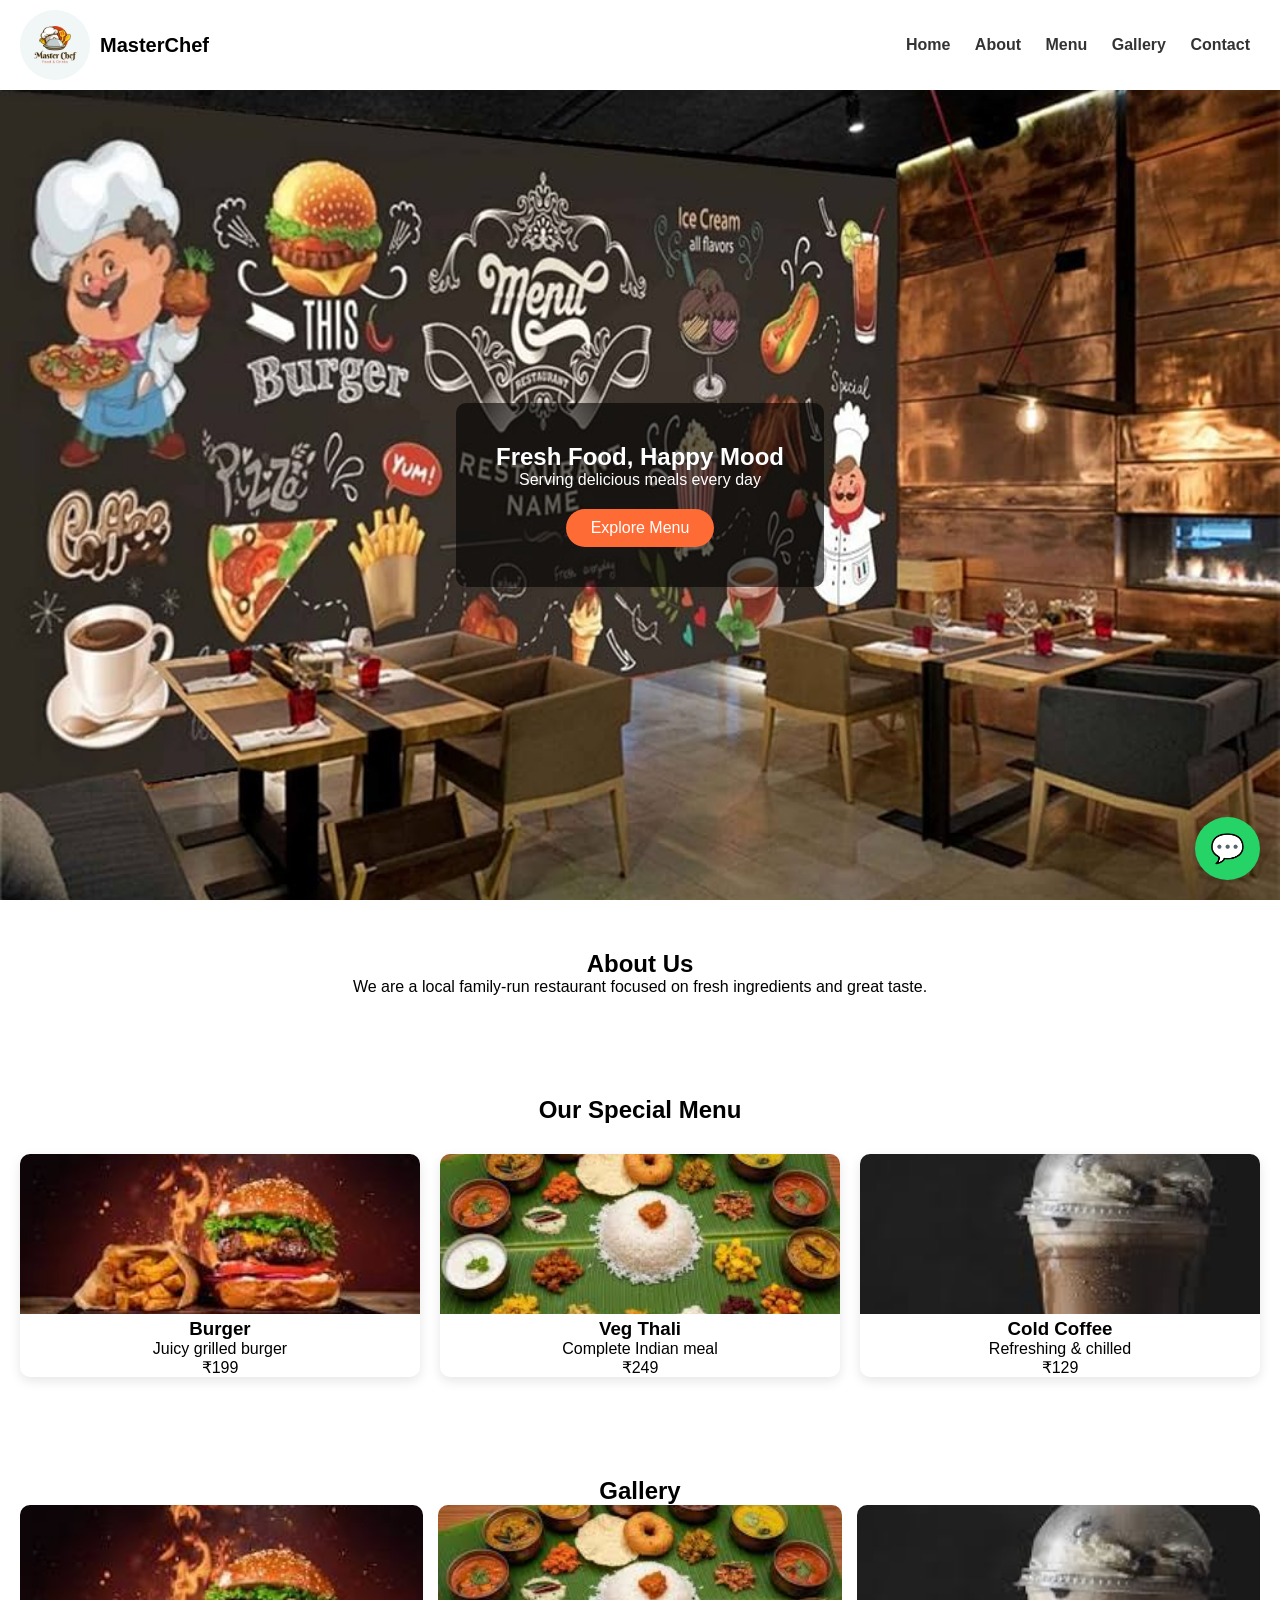
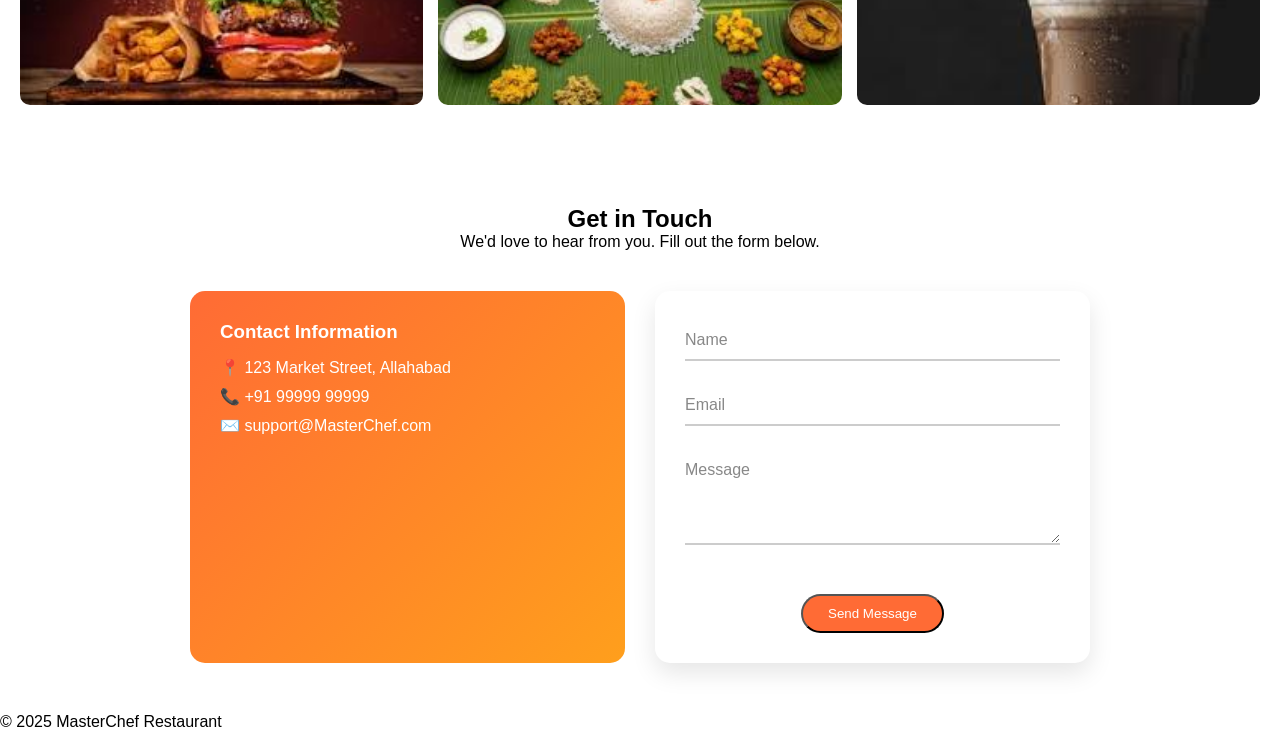
==== index.html @ ee82ebd5 "menu web" ====
<!DOCTYPE html>
<html lang="en">
<head>
    <meta charset="UTF-8" />
    <meta name="viewport" content="width=device-width, initial-scale=1.0" />
    <title>LocalBites Restaurant</title>
    <link rel="stylesheet" href="style.css" />
</head>
<body>

<!-- Navbar -->
<header class="navbar" id="navbar">
    <div class="brand">
        <img src="logo.webp" alt="Logo" />
        <span>MasterChef</span>
    </div>
    <nav id="nav-menu">
        <a href="#home">Home</a>
        <a href="#about">About</a>
        <a href="#menu">Menu</a>
        <a href="#gallery">Gallery</a>
        <a href="#contact">Contact</a>
    </nav>
    <div class="menu-icon" onclick="toggleMenu()">☰</div>
</header>

<!-- Hero -->
<section id="home" class="hero" style="background-image:url('background.jpeg')">
    <div class="hero-content">
        <h1>Fresh Food, Happy Mood</h1>
        <p>Serving delicious meals every day</p>
        <a href="#menu" class="btn">Explore Menu</a>
    </div>
</section>

<!-- About -->
<section id="about" class="section">
    <h2>About Us</h2>
    <p>We are a local family‑run restaurant focused on fresh ingredients and great taste.</p>
</section>

<!-- Menu -->
<section id="menu" class="section">
    <h2>Our Special Menu</h2>
    <div class="menu-items">
        <div class="card">
            <img src="burger.jpeg" />
            <h3>Burger</h3>
            <p>Juicy grilled burger</p>
            <span>₹199</span>
        </div>
        <div class="card">
            <img src="thali.jpeg" />
            <h3>Veg Thali</h3>
            <p>Complete Indian meal</p>
            <span>₹249</span>
        </div>
        <div class="card">
            <img src="cold cofee.jpeg" />
            <h3>Cold Coffee</h3>
            <p>Refreshing & chilled</p>
            <span>₹129</span>
        </div>
    </div>
</section>

<!-- Gallery -->
<section id="gallery" class="section gallery">
    <h2>Gallery</h2>
    <div class="gallery-grid">
        <img src="burger.jpeg" />
        <img src="thali.jpeg" />
        <img src="cold cofee.jpeg" />
    </div>
</section>

<!-- Contact -->
<section id="contact" class="section contact">
    <h2>Get in Touch</h2>
    <p class="contact-sub">We'd love to hear from you. Fill out the form below.</p>

    <div class="contact-wrapper">
        <!-- Contact Info -->
        <div class="contact-info">
            <h3>Contact Information</h3>
            <p>📍 123 Market Street, Allahabad</p>
            <p>📞 +91 99999 99999</p>
            <p>✉️ support@MasterChef.com</p>
        </div>

        <!-- Contact Form -->
        <form id="contactForm" class="contact-form">
            <div class="form-group">
                <input id="name" required />
                <label>Name</label>
            </div>
            <div class="form-group">
                <input id="email" type="email" required />
                <label>Email</label>
            </div>
            <div class="form-group">
                <textarea id="message" rows="4" required></textarea>
                <label>Message</label>
            </div>
            <button type="submit" class="btn">Send Message</button>
            <p id="formMessage"></p>
        </form>
    </div>
</section>

<!-- WhatsApp Button -->
<a href="https://wa.me/919999999999" class="whatsapp" target="_blank">💬</a>

<footer class="footer">
    <p>© 2025 MasterChef Restaurant</p>
</footer>

<script src="script.js"></script>
</body>
</html>
---- style.css ----
* {
  margin: 0;
  padding: 0;
  box-sizing: border-box;
  font-family: "Segoe UI", sans-serif;
}

.navbar {
  position: sticky;
  top: 0;
  background: white;
  display: flex;
  justify-content: space-between;
  align-items: center;
  padding: 10px 20px;
  box-shadow: 0 2px 10px rgba(0, 0, 0, 0.1);
  z-index: 1000;
}

.brand {
  display: flex;
  align-items: center;
  gap: 10px;
}

.brand img {
  width: 70px;
  border-radius: 50%;
}
.brand span{
  font-size: 20px;
  font-weight: 600;
}

nav a {
  margin: 0 10px;
  text-decoration: none;
  font-weight: 600;
  color: #333;
}

.menu-icon {
  display: none;
  font-size: 22px;
  cursor: pointer;
}

.hero {
  height: 90vh;
  background-size: cover;
  background-position: center;
  display: flex;
  align-items: center;
  justify-content: center;
}

.hero-content {
  background: rgba(0, 0, 0, 0.6);
  padding: 40px;
  color: white;
  text-align: center;
  border-radius: 10px;
}

.btn {
  display: inline-block;
  margin-top: 20px;
  padding: 10px 25px;
  background: #ff6b35;
  color: white;
  text-decoration: none;
  border-radius: 25px;
}

.section {
  padding: 50px 20px;
  text-align: center;
}

.menu-items {
  display: grid;
  grid-template-columns: repeat(auto-fit, minmax(220px, 1fr));
  gap: 20px;
  margin-top: 30px;
}

.card {
  box-shadow: 0 4px 12px rgba(0, 0, 0, 0.1);
  border-radius: 10px;
  overflow: hidden;
}

.card img {
  width: 100%;
  height: 160px;
  object-fit: cover;
}

.gallery-grid {
  display: grid;
  grid-template-columns: repeat(auto-fit, minmax(200px, 1fr));

  gap: 15px;
}

.gallery-grid img{
    width:100%;
    height:200px;            
    object-fit:cover;        
    object-position:center;  
    border-radius:10px;
}
.contact-wrapper{
    display:grid;
    grid-template-columns:1fr 1fr;
    gap:30px;
    max-width:900px;
    margin:40px auto 0;
}

.contact-info{
    background:linear-gradient(135deg,#ff6b35,#ff9f1c);
    color:white;
    padding:30px;
    border-radius:15px;
    text-align:left;
}

.contact-info h3{ margin-bottom:15px; }
.contact-info p{ margin:10px 0; }

.contact-form{
    background:white;
    padding:30px;
    border-radius:15px;
    box-shadow:0 10px 25px rgba(0,0,0,0.1);
}

.form-group{
    position:relative;
    margin-bottom:25px;
}

.form-group input,
.form-group textarea{
    width:100%;
    padding:10px;
    border:none;
    border-bottom:2px solid #ccc;
    outline:none;
    font-size:16px;
}

.form-group label{
    position:absolute;
    left:0;
    top:10px;
    color:#888;
    transition:.3s;
}

.form-group input:focus + label,
.form-group input:valid + label,
.form-group textarea:focus + label,
.form-group textarea:valid + label{
    top:-10px;
    font-size:13px;
    color:#ff6b35;
}

@media(max-width:768px){
    .contact-wrapper{ grid-template-columns:1fr; }
}

.whatsapp{
    position:fixed;
    bottom:20px;
    right:20px;
    font-size:28px;
    background:#25d366;
    color:white;
    padding:15px;
    border-radius:100%;
    text-decoration:none;
}

@media(max-width:768px){
    nav{display:none;flex-direction:column;}
    nav.show{display:flex;}
    .menu-icon{display:block;}
}
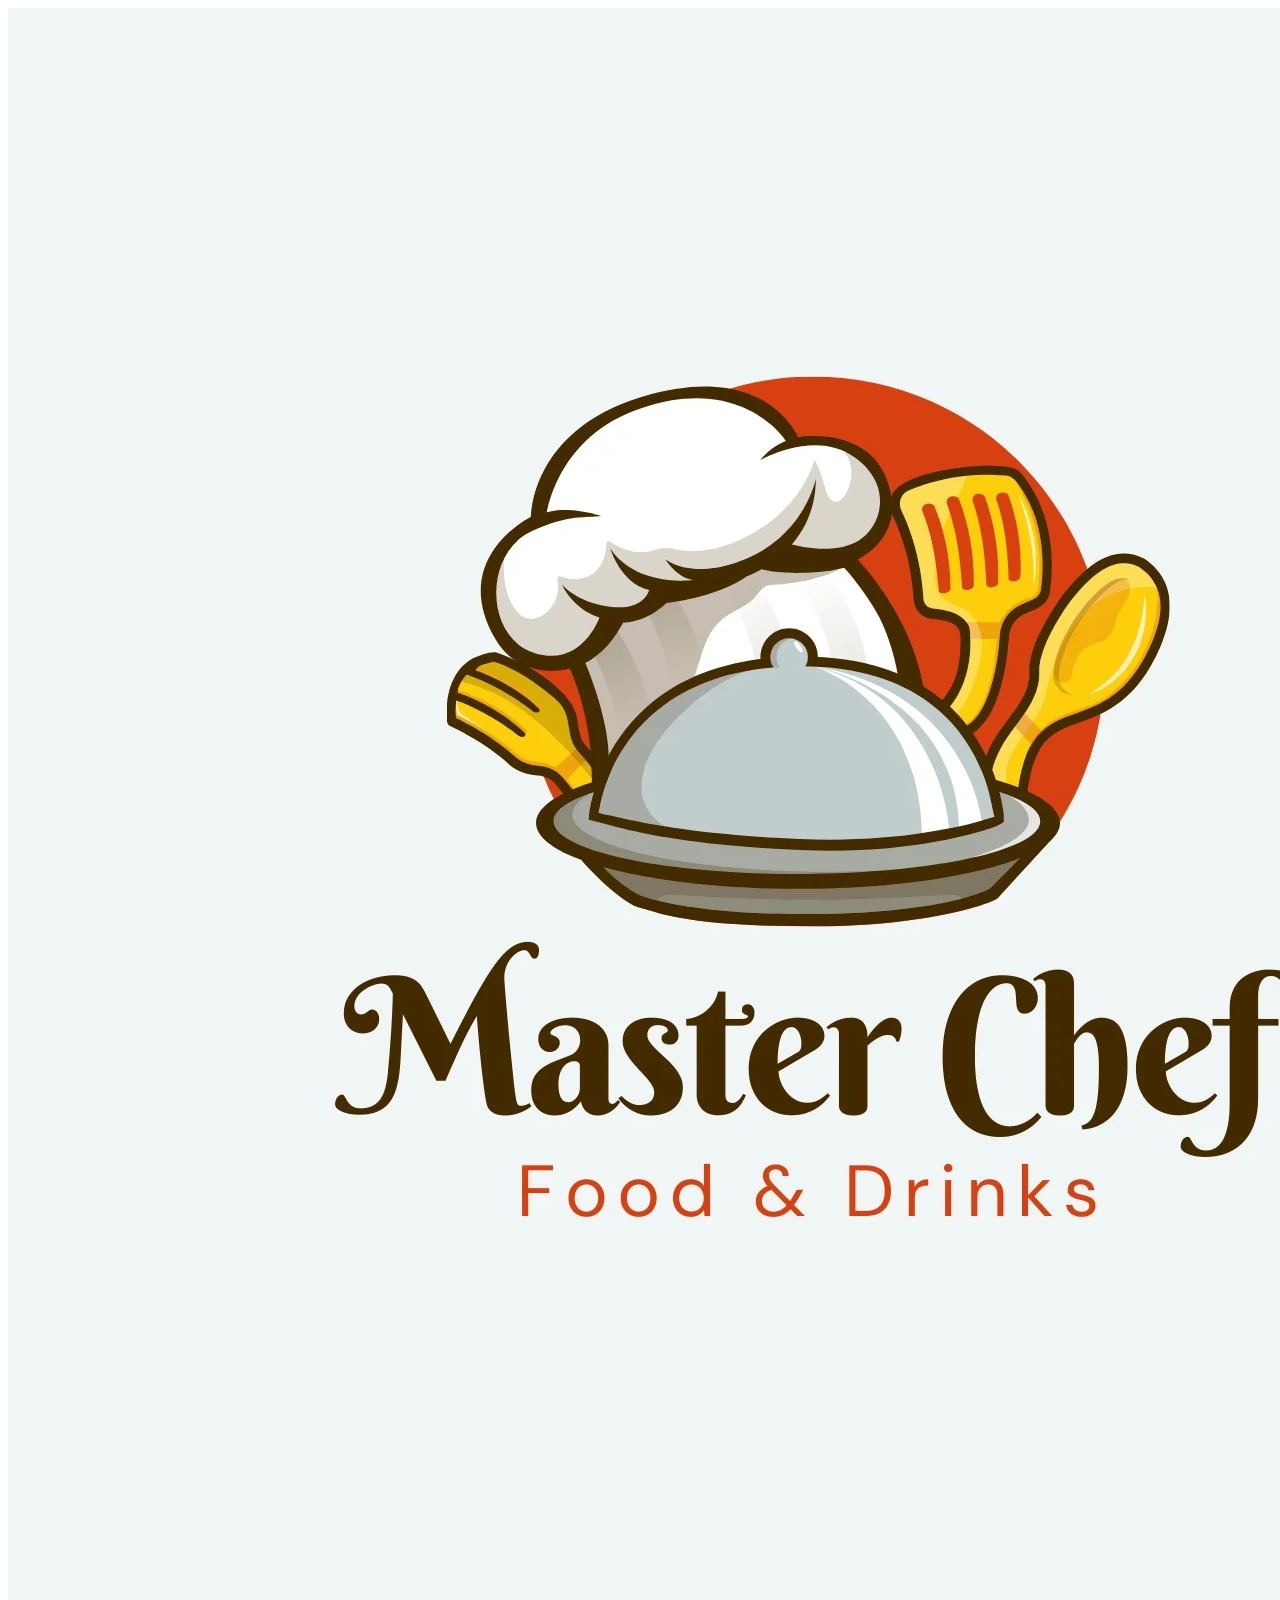
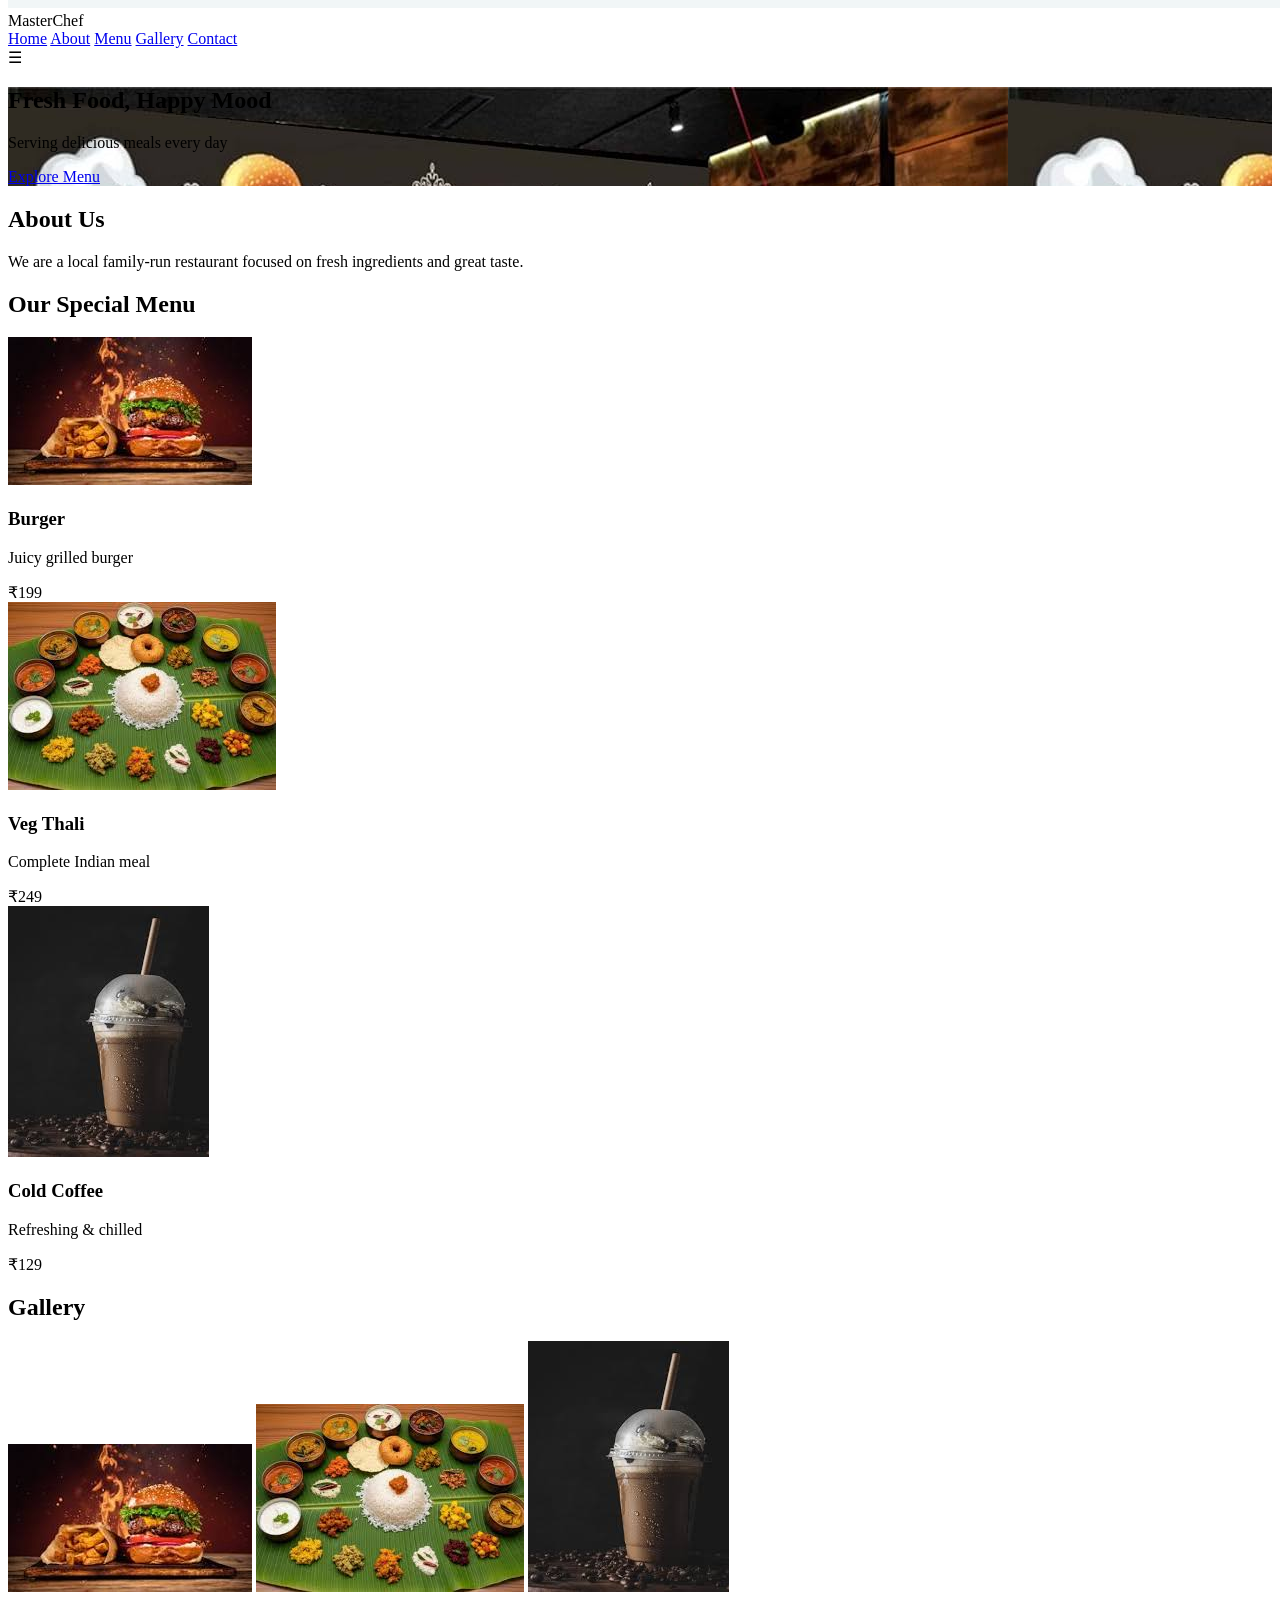
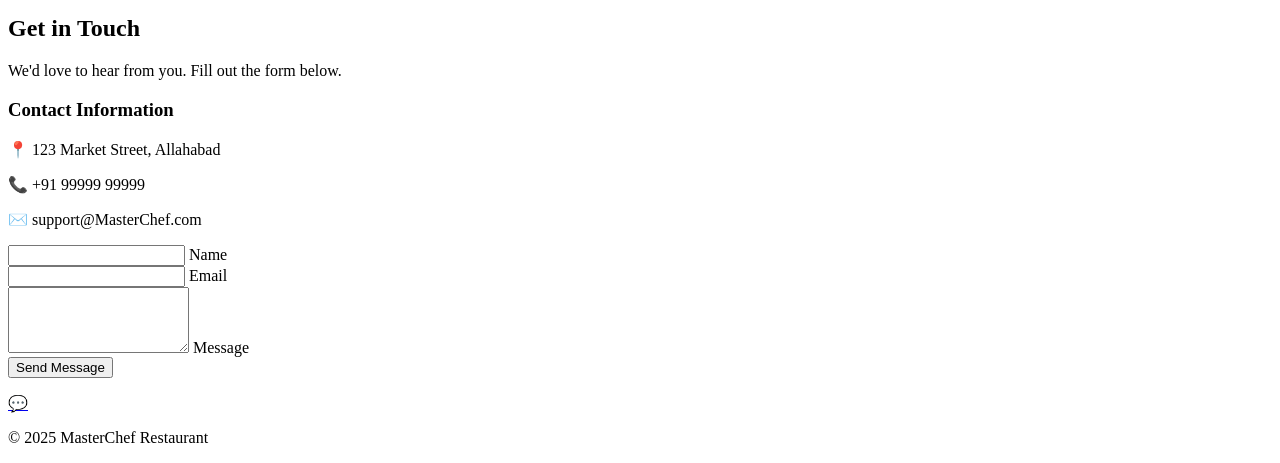
==== commit ce8665db: "Add files via upload" ====
--- a/index.html
+++ b/index.html
@@ -1,120 +1,120 @@
-<!DOCTYPE html>
-<html lang="en">
-<head>
-    <meta charset="UTF-8" />
-    <meta name="viewport" content="width=device-width, initial-scale=1.0" />
-    <title>LocalBites Restaurant</title>
-    <link rel="stylesheet" href="style.css" />
-</head>
-<body>
-
-<!-- Navbar -->
-<header class="navbar" id="navbar">
-    <div class="brand">
-        <img src="logo.webp" alt="Logo" />
-        <span>MasterChef</span>
-    </div>
-    <nav id="nav-menu">
-        <a href="#home">Home</a>
-        <a href="#about">About</a>
-        <a href="#menu">Menu</a>
-        <a href="#gallery">Gallery</a>
-        <a href="#contact">Contact</a>
-    </nav>
-    <div class="menu-icon" onclick="toggleMenu()">☰</div>
-</header>
-
-<!-- Hero -->
-<section id="home" class="hero" style="background-image:url('background.jpeg')">
-    <div class="hero-content">
-        <h1>Fresh Food, Happy Mood</h1>
-        <p>Serving delicious meals every day</p>
-        <a href="#menu" class="btn">Explore Menu</a>
-    </div>
-</section>
-
-<!-- About -->
-<section id="about" class="section">
-    <h2>About Us</h2>
-    <p>We are a local family‑run restaurant focused on fresh ingredients and great taste.</p>
-</section>
-
-<!-- Menu -->
-<section id="menu" class="section">
-    <h2>Our Special Menu</h2>
-    <div class="menu-items">
-        <div class="card">
-            <img src="burger.jpeg" />
-            <h3>Burger</h3>
-            <p>Juicy grilled burger</p>
-            <span>₹199</span>
-        </div>
-        <div class="card">
-            <img src="thali.jpeg" />
-            <h3>Veg Thali</h3>
-            <p>Complete Indian meal</p>
-            <span>₹249</span>
-        </div>
-        <div class="card">
-            <img src="cold cofee.jpeg" />
-            <h3>Cold Coffee</h3>
-            <p>Refreshing & chilled</p>
-            <span>₹129</span>
-        </div>
-    </div>
-</section>
-
-<!-- Gallery -->
-<section id="gallery" class="section gallery">
-    <h2>Gallery</h2>
-    <div class="gallery-grid">
-        <img src="burger.jpeg" />
-        <img src="thali.jpeg" />
-        <img src="cold cofee.jpeg" />
-    </div>
-</section>
-
-<!-- Contact -->
-<section id="contact" class="section contact">
-    <h2>Get in Touch</h2>
-    <p class="contact-sub">We'd love to hear from you. Fill out the form below.</p>
-
-    <div class="contact-wrapper">
-        <!-- Contact Info -->
-        <div class="contact-info">
-            <h3>Contact Information</h3>
-            <p>📍 123 Market Street, Allahabad</p>
-            <p>📞 +91 99999 99999</p>
-            <p>✉️ support@MasterChef.com</p>
-        </div>
-
-        <!-- Contact Form -->
-        <form id="contactForm" class="contact-form">
-            <div class="form-group">
-                <input id="name" required />
-                <label>Name</label>
-            </div>
-            <div class="form-group">
-                <input id="email" type="email" required />
-                <label>Email</label>
-            </div>
-            <div class="form-group">
-                <textarea id="message" rows="4" required></textarea>
-                <label>Message</label>
-            </div>
-            <button type="submit" class="btn">Send Message</button>
-            <p id="formMessage"></p>
-        </form>
-    </div>
-</section>
-
-<!-- WhatsApp Button -->
-<a href="https://wa.me/919999999999" class="whatsapp" target="_blank">💬</a>
-
-<footer class="footer">
-    <p>© 2025 MasterChef Restaurant</p>
-</footer>
-
-<script src="script.js"></script>
-</body>
+<!DOCTYPE html>
+<html lang="en">
+<head>
+    <meta charset="UTF-8" />
+    <meta name="viewport" content="width=device-width, initial-scale=1.0" />
+    <title>LocalBites Restaurant</title>
+    <link rel="stylesheet" href="style.css" />
+</head>
+<body>
+
+<!-- Navbar -->
+<header class="navbar" id="navbar">
+    <div class="brand">
+        <img src="logo.webp" alt="Logo" />
+        <span>MasterChef</span>
+    </div>
+    <nav id="nav-menu">
+        <a href="#home">Home</a>
+        <a href="#about">About</a>
+        <a href="#menu">Menu</a>
+        <a href="#gallery">Gallery</a>
+        <a href="#contact">Contact</a>
+    </nav>
+    <div class="menu-icon" onclick="toggleMenu()">☰</div>
+</header>
+
+<!-- Hero -->
+<section id="home" class="hero" style="background-image:url('background.jpeg')">
+    <div class="hero-content">
+        <h1>Fresh Food, Happy Mood</h1>
+        <p>Serving delicious meals every day</p>
+        <a href="#menu" class="btn">Explore Menu</a>
+    </div>
+</section>
+
+<!-- About -->
+<section id="about" class="section">
+    <h2>About Us</h2>
+    <p>We are a local family‑run restaurant focused on fresh ingredients and great taste.</p>
+</section>
+
+<!-- Menu -->
+<section id="menu" class="section">
+    <h2>Our Special Menu</h2>
+    <div class="menu-items">
+        <div class="card">
+            <img src="burger.jpeg" />
+            <h3>Burger</h3>
+            <p>Juicy grilled burger</p>
+            <span>₹199</span>
+        </div>
+        <div class="card">
+            <img src="thali.jpeg" />
+            <h3>Veg Thali</h3>
+            <p>Complete Indian meal</p>
+            <span>₹249</span>
+        </div>
+        <div class="card">
+            <img src="cold cofee.jpeg" />
+            <h3>Cold Coffee</h3>
+            <p>Refreshing & chilled</p>
+            <span>₹129</span>
+        </div>
+    </div>
+</section>
+
+<!-- Gallery -->
+<section id="gallery" class="section gallery">
+    <h2>Gallery</h2>
+    <div class="gallery-grid">
+        <img src="burger.jpeg" />
+        <img src="thali.jpeg" />
+        <img src="cold cofee.jpeg" />
+    </div>
+</section>
+
+<!-- Contact -->
+<section id="contact" class="section contact">
+    <h2>Get in Touch</h2>
+    <p class="contact-sub">We'd love to hear from you. Fill out the form below.</p>
+
+    <div class="contact-wrapper">
+        <!-- Contact Info -->
+        <div class="contact-info">
+            <h3>Contact Information</h3>
+            <p>📍 123 Market Street, Allahabad</p>
+            <p>📞 +91 99999 99999</p>
+            <p>✉️ support@MasterChef.com</p>
+        </div>
+
+        <!-- Contact Form -->
+        <form id="contactForm" class="contact-form">
+            <div class="form-group">
+                <input id="name" required />
+                <label>Name</label>
+            </div>
+            <div class="form-group">
+                <input id="email" type="email" required />
+                <label>Email</label>
+            </div>
+            <div class="form-group">
+                <textarea id="message" rows="4" required></textarea>
+                <label>Message</label>
+            </div>
+            <button type="submit" class="btn">Send Message</button>
+            <p id="formMessage"></p>
+        </form>
+    </div>
+</section>
+
+<!-- WhatsApp Button -->
+<a href="https://wa.me/919999999999" class="whatsapp" target="_blank">💬</a>
+
+<footer class="footer">
+    <p>© 2025 MasterChef Restaurant</p>
+</footer>
+
+<script src="script.js"></script>
+</body>
 </html>
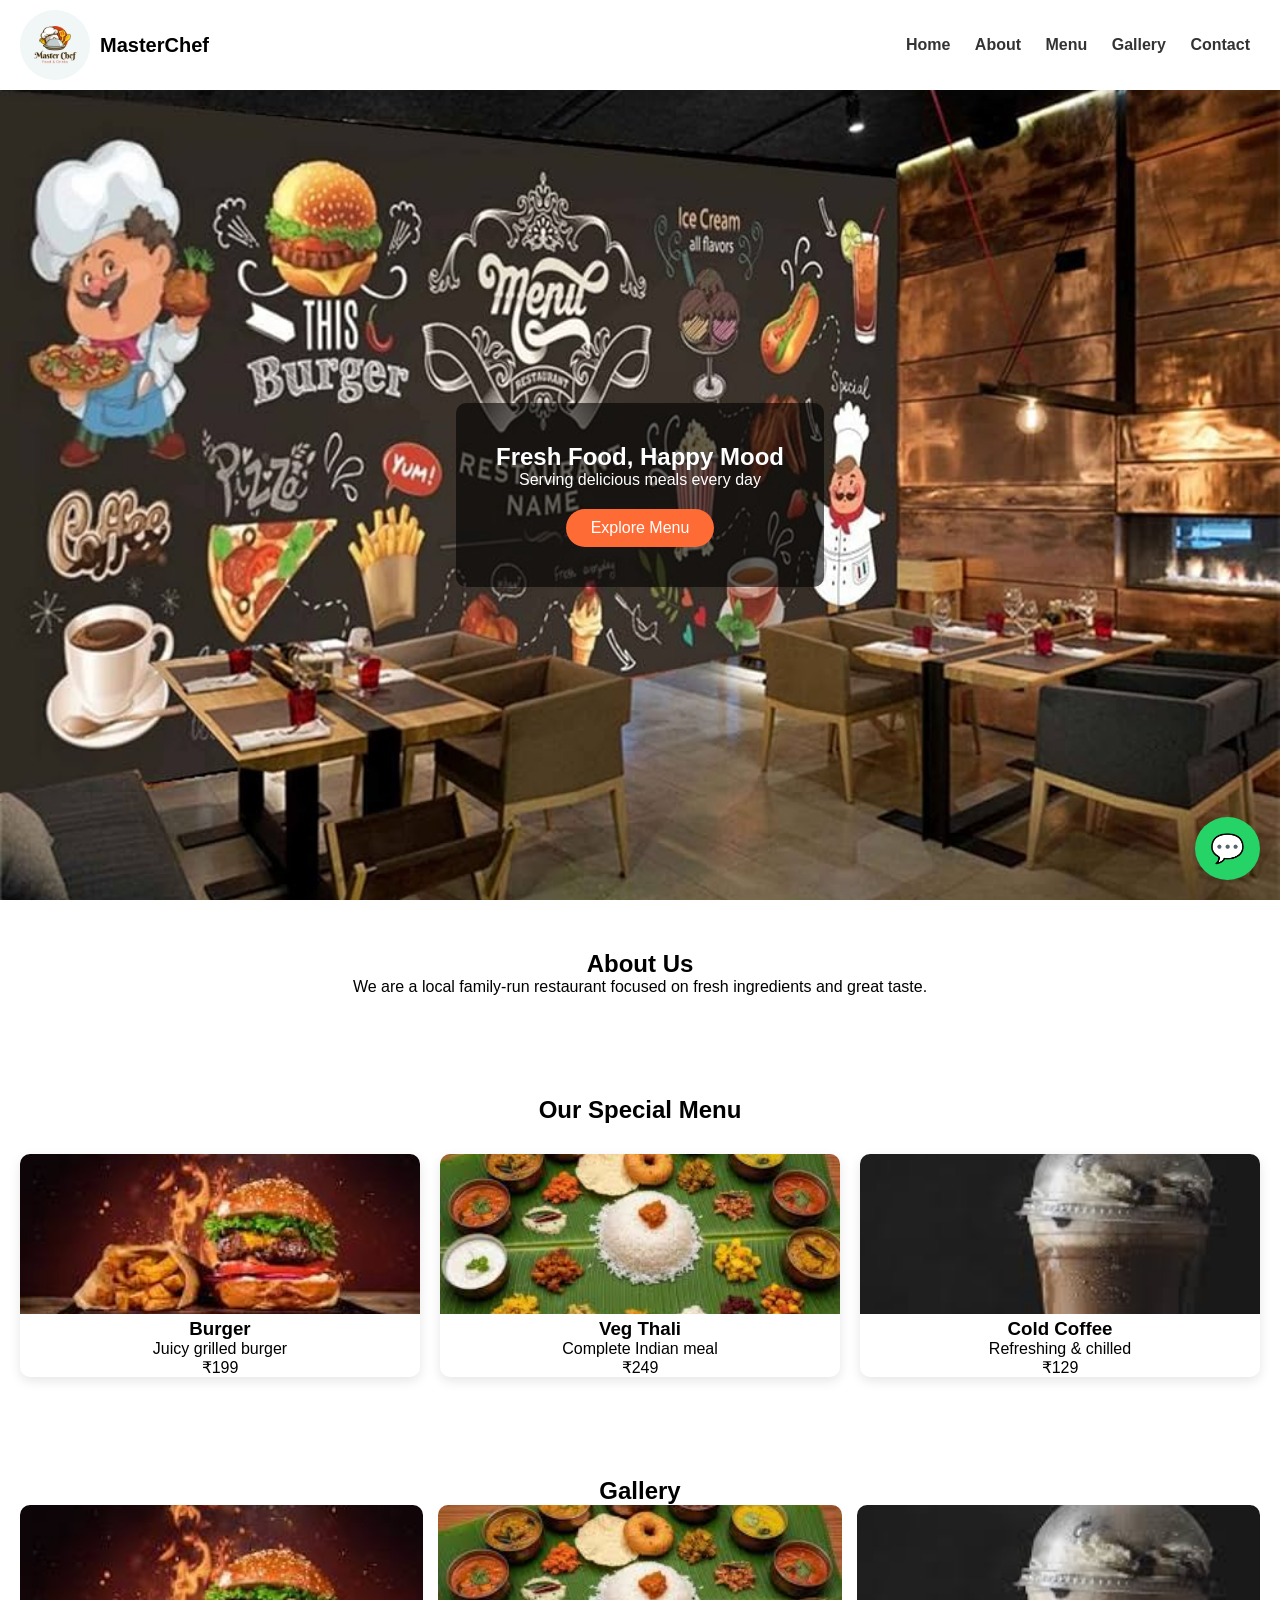
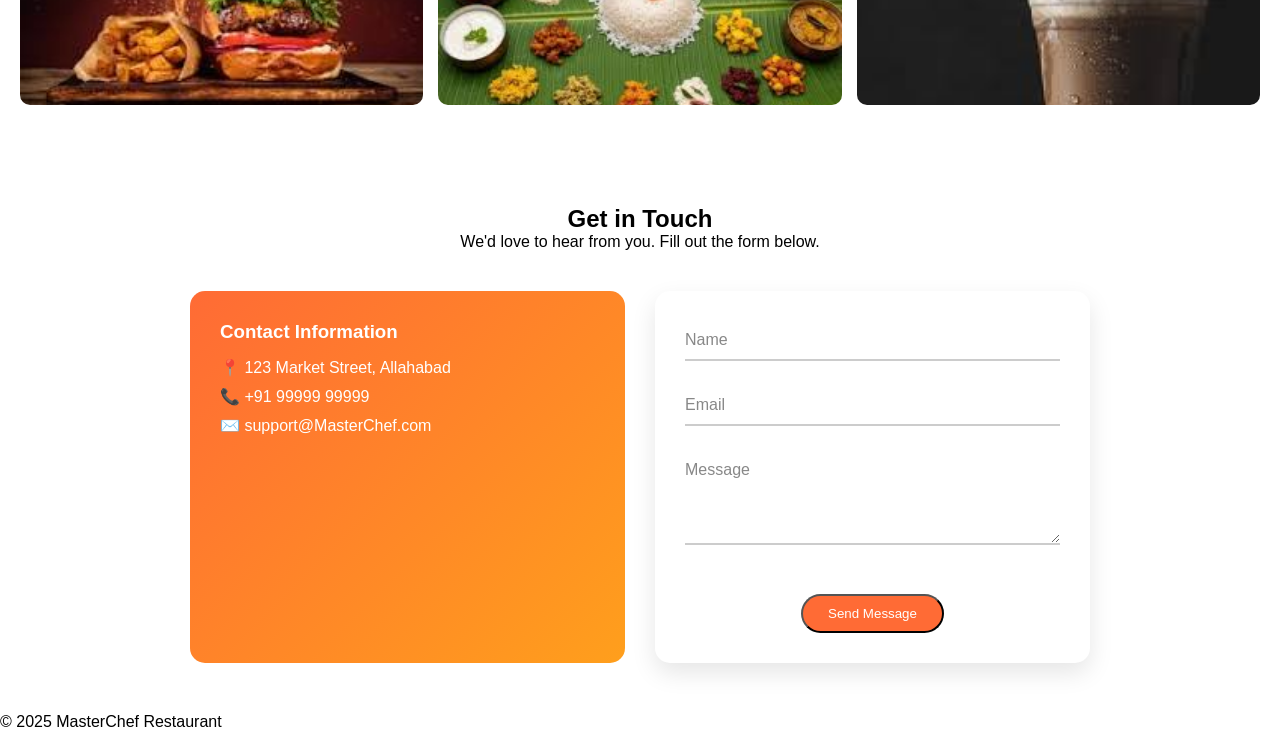
==== commit 520cc04f: "Update index.html" ====
--- a/index.html
+++ b/index.html
@@ -3,7 +3,7 @@
 <head>
     <meta charset="UTF-8" />
     <meta name="viewport" content="width=device-width, initial-scale=1.0" />
-    <title>LocalBites Restaurant</title>
+    <title>QuickMenu Restaurant</title>
     <link rel="stylesheet" href="style.css" />
 </head>
 <body>
@@ -117,4 +117,4 @@
 
 <script src="script.js"></script>
 </body>
-</html>+</html>
--- a/style.css
+++ b/style.css
@@ -0,0 +1,191 @@
+* {
+  margin: 0;
+  padding: 0;
+  box-sizing: border-box;
+  font-family: "Segoe UI", sans-serif;
+}
+
+.navbar {
+  position: sticky;
+  top: 0;
+  background: white;
+  display: flex;
+  justify-content: space-between;
+  align-items: center;
+  padding: 10px 20px;
+  box-shadow: 0 2px 10px rgba(0, 0, 0, 0.1);
+  z-index: 1000;
+}
+
+.brand {
+  display: flex;
+  align-items: center;
+  gap: 10px;
+}
+
+.brand img {
+  width: 70px;
+  border-radius: 50%;
+}
+.brand span{
+  font-size: 20px;
+  font-weight: 600;
+}
+
+nav a {
+  margin: 0 10px;
+  text-decoration: none;
+  font-weight: 600;
+  color: #333;
+}
+
+.menu-icon {
+  display: none;
+  font-size: 22px;
+  cursor: pointer;
+}
+
+.hero {
+  height: 90vh;
+  background-size: cover;
+  background-position: center;
+  display: flex;
+  align-items: center;
+  justify-content: center;
+}
+
+.hero-content {
+  background: rgba(0, 0, 0, 0.6);
+  padding: 40px;
+  color: white;
+  text-align: center;
+  border-radius: 10px;
+}
+
+.btn {
+  display: inline-block;
+  margin-top: 20px;
+  padding: 10px 25px;
+  background: #ff6b35;
+  color: white;
+  text-decoration: none;
+  border-radius: 25px;
+}
+
+.section {
+  padding: 50px 20px;
+  text-align: center;
+}
+
+.menu-items {
+  display: grid;
+  grid-template-columns: repeat(auto-fit, minmax(220px, 1fr));
+  gap: 20px;
+  margin-top: 30px;
+}
+
+.card {
+  box-shadow: 0 4px 12px rgba(0, 0, 0, 0.1);
+  border-radius: 10px;
+  overflow: hidden;
+}
+
+.card img {
+  width: 100%;
+  height: 160px;
+  object-fit: cover;
+}
+
+.gallery-grid {
+  display: grid;
+  grid-template-columns: repeat(auto-fit, minmax(200px, 1fr));
+
+  gap: 15px;
+}
+
+.gallery-grid img{
+    width:100%;
+    height:200px;            
+    object-fit:cover;        
+    object-position:center;  
+    border-radius:10px;
+}
+.contact-wrapper{
+    display:grid;
+    grid-template-columns:1fr 1fr;
+    gap:30px;
+    max-width:900px;
+    margin:40px auto 0;
+}
+
+.contact-info{
+    background:linear-gradient(135deg,#ff6b35,#ff9f1c);
+    color:white;
+    padding:30px;
+    border-radius:15px;
+    text-align:left;
+}
+
+.contact-info h3{ margin-bottom:15px; }
+.contact-info p{ margin:10px 0; }
+
+.contact-form{
+    background:white;
+    padding:30px;
+    border-radius:15px;
+    box-shadow:0 10px 25px rgba(0,0,0,0.1);
+}
+
+.form-group{
+    position:relative;
+    margin-bottom:25px;
+}
+
+.form-group input,
+.form-group textarea{
+    width:100%;
+    padding:10px;
+    border:none;
+    border-bottom:2px solid #ccc;
+    outline:none;
+    font-size:16px;
+}
+
+.form-group label{
+    position:absolute;
+    left:0;
+    top:10px;
+    color:#888;
+    transition:.3s;
+}
+
+.form-group input:focus + label,
+.form-group input:valid + label,
+.form-group textarea:focus + label,
+.form-group textarea:valid + label{
+    top:-10px;
+    font-size:13px;
+    color:#ff6b35;
+}
+
+@media(max-width:768px){
+    .contact-wrapper{ grid-template-columns:1fr; }
+}
+
+.whatsapp{
+    position:fixed;
+    bottom:20px;
+    right:20px;
+    font-size:28px;
+    background:#25d366;
+    color:white;
+    padding:15px;
+    border-radius:100%;
+    text-decoration:none;
+}
+
+@media(max-width:768px){
+    nav{display:none;flex-direction:column;}
+    nav.show{display:flex;}
+    .menu-icon{display:block;}
+}
